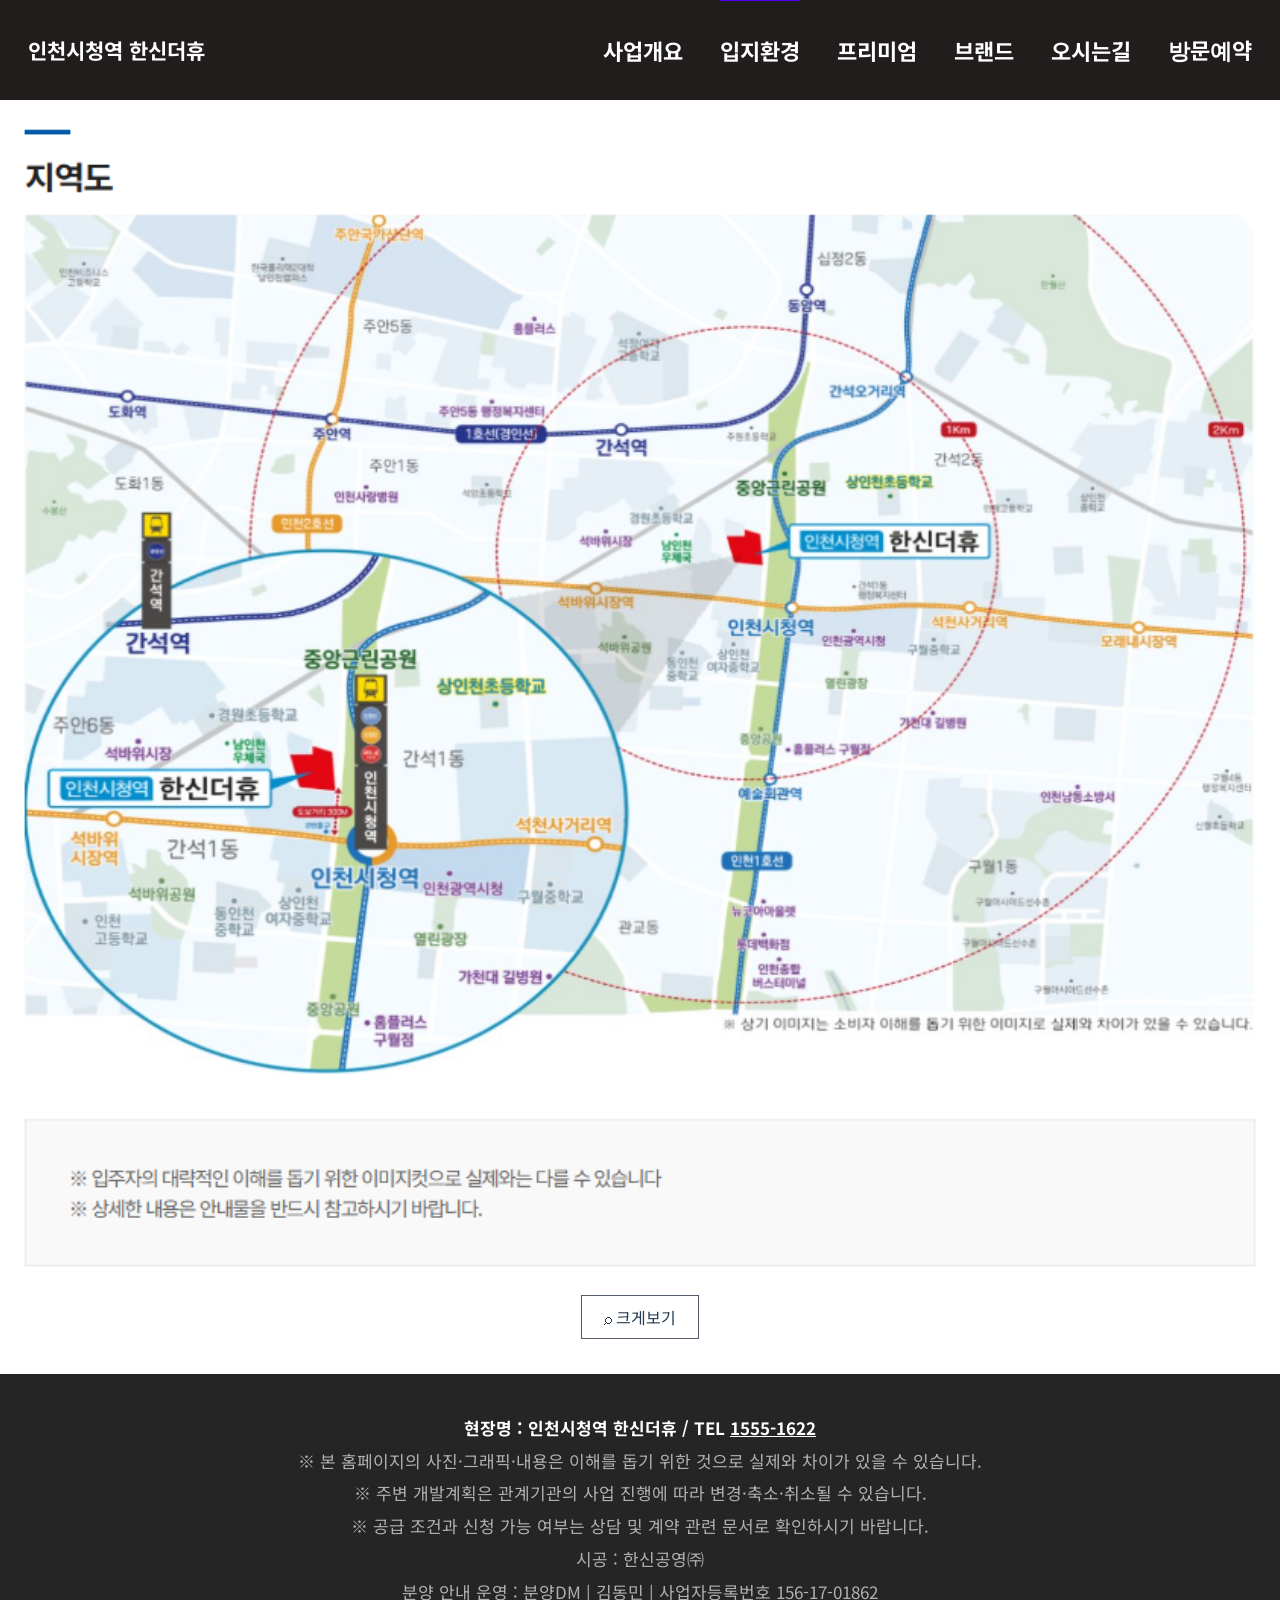
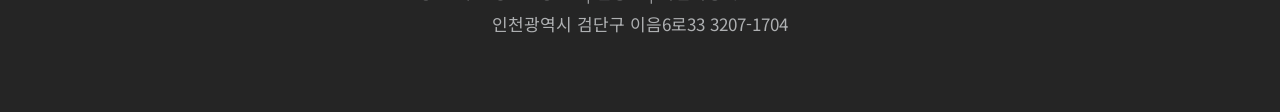
==== 3/index.html @ d1895e8d "Refresh reservation script on 3/index.html" ====
<!doctype html><html lang="ko"><head><meta charset="utf-8"><meta name="viewport" content="width=device-width,initial-scale=1"><title>입지환경 | 인천시청역 한신더휴</title><meta name="description" content="인천시청역 한신더휴의 사업개요, 입지환경, 프리미엄, 브랜드, 오시는 길과 방문예약 안내."><link rel="canonical" href="https://thehue-incheoncityhall.site/3"><link rel="icon" href="/favicon.svg" type="image/svg+xml"><link rel="stylesheet" href="/styles.css"></head><body><header class="site-header"><a class="brand-name" href="/">인천시청역 한신더휴</a><nav class="nav" aria-label="주요 메뉴"><a href="/info">사업개요</a><a href="/3" aria-current="page">입지환경</a><a href="/4">프리미엄</a><a href="/7">브랜드</a><a href="/5">오시는길</a><a href="/6">방문예약</a></nav><button class="menu-toggle" aria-label="메뉴 열기" aria-expanded="false">☰</button></header><main><section class="stack poster-page"><img src="/assets/location-official.png" alt="인천시청역 한신더휴 지역도" loading="lazy"><button class="map-zoom" type="button" data-zoom="/assets/location-official.png">⌕ 크게보기</button></section></main><footer class="site-footer"><p><strong>현장명 : 인천시청역 한신더휴 / TEL <a href="tel:15551622">1555-1622</a></strong></p><p>※ 본 홈페이지의 사진·그래픽·내용은 이해를 돕기 위한 것으로 실제와 차이가 있을 수 있습니다.</p><p>※ 주변 개발계획은 관계기관의 사업 진행에 따라 변경·축소·취소될 수 있습니다.</p><p>※ 공급 조건과 신청 가능 여부는 상담 및 계약 관련 문서로 확인하시기 바랍니다.</p><p>시공 : 한신공영㈜</p><p>분양 안내 운영 : 분양DM | 김동민 | 사업자등록번호 156-17-01862</p><p>인천광역시 검단구 이음6로33 3207-1704</p></footer><div class="zoom-modal" role="dialog" aria-modal="true" aria-label="지역도 크게 보기"><button type="button" aria-label="닫기">×</button><img alt="지역도 확대 이미지"></div><script src="/site.js?v=20260924-reserve-open" defer></script></body></html>
---- styles.css ----
@font-face{font-family:NotoKR;src:url('/assets/NotoSansKR-subset.ttf') format('truetype');font-display:swap}
:root{--nav:#211d1c;--navy:#102d49;--text:#202832}
*{box-sizing:border-box}html{scroll-behavior:smooth}body{margin:0;color:var(--text);font-family:NotoKR,'Noto Sans KR',sans-serif}a{color:inherit;text-decoration:none}button,input,select,textarea{font:inherit}
.site-header{height:100px;background:var(--nav);color:#fff;display:flex;align-items:center;justify-content:space-between;padding:0 28px;position:sticky;top:0;z-index:50;gap:20px}
.brand-name{font-size:21px;font-weight:700;white-space:nowrap}.nav{display:flex;align-items:center;gap:37px;font-size:22px;font-weight:700}.nav a{white-space:nowrap;position:relative}.nav a[aria-current=page]:before{content:'';height:4px;width:100%;background:#4f00f5;position:absolute;left:0;top:-37px}.menu-toggle{display:none;background:transparent;border:0;color:#fff;font-size:32px;cursor:pointer}
.hero{height:calc(100svh - 100px);min-height:640px;background:linear-gradient(rgba(8,47,82,.92),rgba(8,47,82,.92)),url('/assets/rendering.jpg') center/cover;color:white;display:flex;align-items:center;justify-content:center;text-align:center}.hero .overline{font-size:35px;letter-spacing:.4em;margin:0 0 20px}.hero .latin{font-size:clamp(84px,10vw,142px);letter-spacing:.12em;line-height:1.1;font-weight:400;margin:0}.hero .project{font-size:clamp(33px,4vw,53px);font-weight:700;margin:20px 0 0}
.stack{max-width:1258px;margin:auto}.stack img{display:block;width:100%;height:auto}.home-posters{padding-top:38px;padding-bottom:45px}.home-posters img{margin-bottom:34px}.poster-page img+img{margin-top:24px}.nav a:focus-visible,.shortcut:focus-visible,.form-submit:focus-visible{outline:4px solid #b4956d;outline-offset:2px}
.home-shortcuts{display:grid;grid-template-columns:3fr repeat(3,1fr);max-width:1280px;margin:auto;min-height:254px;font-family:NotoKR,'Noto Sans KR',sans-serif}.status-tiles{display:grid;grid-template-rows:1fr 1fr;text-align:center;font-size:25px;font-weight:700}.status-tiles>div{display:flex;align-items:center;justify-content:center;padding:14px}.households,.shortcut-overview{background:#3e3b4d;color:#fff}.open-date,.shortcut-premium{background:#f0f1f3;color:#111}.shortcut-location{background:#38aaa5;color:#fff}.shortcut{display:flex;flex-direction:column;align-items:center;justify-content:center;gap:22px;text-align:center;font-size:23px;font-weight:700;transition:filter .2s}.shortcut:hover{filter:brightness(.96)}.shortcut svg{width:68px;height:68px;fill:none;stroke:currentColor;stroke-width:3;stroke-linejoin:round;stroke-linecap:round}.shortcut span:before{content:'';display:block;width:32px;height:1px;background:currentColor;margin:0 auto 19px}
.reservation-intro{max-width:1258px;margin:auto;padding:49px 18px 45px;text-align:center;background:#fff;color:#111}.reservation-icon{width:52px;height:52px;color:#333}.reservation-intro h2{font-size:32px;line-height:1.25;color:#d42020;margin:16px 0 8px}.reservation-intro p{font-size:19px;font-weight:700;margin:0}.intro-rule{display:block;width:150px;height:1px;background:#444;margin:37px auto 0}
.fine-print{max-width:1258px;margin:8px auto 38px;color:#737a81;font-size:17px;line-height:1.7;padding:0 10px}
.lead-section{background:#060606;color:#fff;padding:70px 20px 90px}.lead-form{max-width:850px;margin:auto}.lead-form h2{font-size:26px;text-align:center;margin:0 0 44px}.field{margin-bottom:33px}.field label{display:block;font-size:21px;margin-bottom:10px}.field input:not([type=checkbox]),.field select{width:100%;height:42px;background:transparent;color:#fff;border:1px solid #bbb;border-radius:0;padding:4px 12px;outline:none}.field input:focus,.field select:focus{border-color:#fff}.field select option{color:#111}.field input[type=date]{color-scheme:dark}.phone-parts{display:grid;grid-template-columns:repeat(3,1fr);gap:6px}.consent-text{width:100%;height:136px;border:1px solid #aaa;color:#dadada;padding:12px;font-size:14px;line-height:1.55;overflow:auto}.agree{display:flex;gap:10px;align-items:center;margin:14px 0 35px;font-size:17px}.agree input{accent-color:#fff}.form-submit{display:block;width:100%;border:1px solid #fff;background:#fff;color:#0d0d0d;font-size:22px;padding:17px;cursor:pointer;font-weight:700}.form-submit:disabled{opacity:.65;cursor:not-allowed}.form-status{min-height:1.5em;text-align:center;color:#f1d5bb}
.site-footer{background:#252525;color:#aeb0b2;text-align:center;padding:36px 22px 70px;font-size:17px;line-height:1.75}.site-footer strong{color:white}.site-footer p{margin:3px 0}.site-footer a{text-decoration:underline}.poster-page{padding-top:10px;min-height:calc(100svh - 360px)}
.zoom-modal{position:fixed;inset:0;background:rgba(0,0,0,.94);z-index:100;display:none;overflow:auto;padding:45px 20px}.zoom-modal.show{display:block}.zoom-modal img{display:block;width:min(1258px,100%);height:auto;margin:auto}.zoom-modal button{position:fixed;right:20px;top:14px;color:#fff;background:none;border:0;font-size:38px;cursor:pointer}
.map-zoom{display:block;margin:15px auto 35px;padding:9px 22px;border:1px solid #54616c;background:#fff;color:#253c51;cursor:pointer}.bot-field{position:absolute;left:-9999px;width:1px;height:1px;opacity:0}
@media(max-width:1100px){.site-header{height:75px}.brand-name{font-size:17px}.nav{gap:18px;font-size:16px}.hero{height:calc(100svh - 75px)}}
@media(max-width:760px){.site-header{height:63px;padding:0 14px}.brand-name{font-size:15px}.menu-toggle{display:block;font-size:25px}.nav{display:none;position:absolute;top:63px;left:0;right:0;background:var(--nav);padding:16px 22px 24px;flex-direction:column;align-items:stretch;gap:0}.nav.open{display:flex}.nav a{padding:12px 0;font-size:18px}.nav a[aria-current=page]:before{top:0;height:2px;width:40px}.hero{height:calc(100svh - 63px);min-height:520px}.hero .overline{font-size:19px;letter-spacing:.2em}.hero .latin{font-size:clamp(54px,13vw,86px);letter-spacing:.08em}.hero .project{font-size:26px}.home-shortcuts{grid-template-columns:repeat(3,1fr)}.status-tiles{grid-column:1/-1;grid-template-rows:repeat(2,minmax(68px,auto));font-size:20px}.shortcut{min-height:150px;gap:8px;font-size:15px;padding:12px 3px}.shortcut svg{width:43px;height:43px}.shortcut span:before{width:24px;margin-bottom:11px}.reservation-intro{padding:36px 14px}.reservation-intro h2{font-size:25px}.reservation-intro p{font-size:15px}.home-posters{padding-top:22px;padding-bottom:15px}.home-posters img{margin-bottom:16px}.lead-section{padding:48px 22px}.field label{font-size:18px}.site-footer{font-size:12px}}
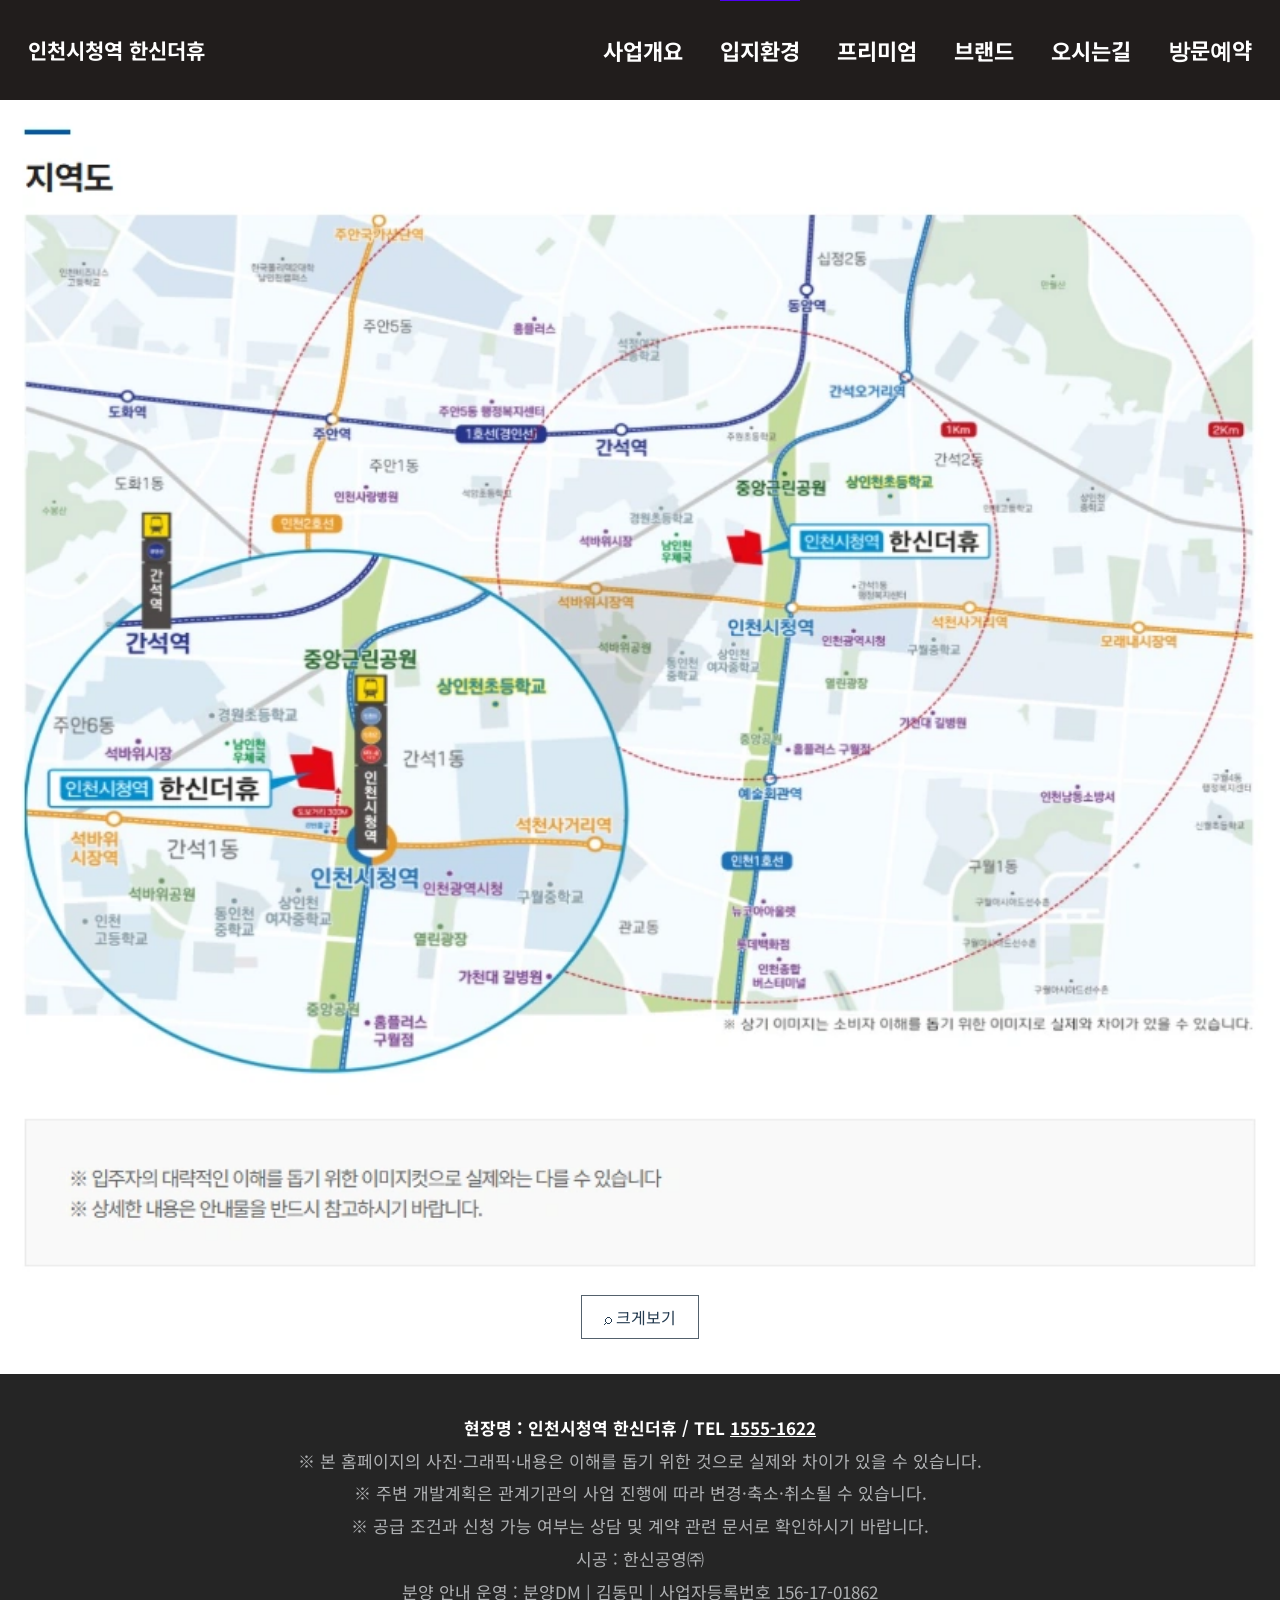
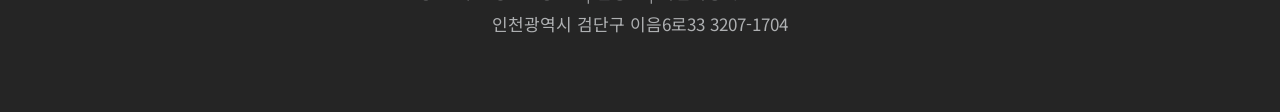
==== commit 38882672: "perf: serve optimized WebP posters with intrinsic sizes and priority" ====
--- a/3/index.html
+++ b/3/index.html
@@ -1 +1 @@
-<!doctype html><html lang="ko"><head><meta charset="utf-8"><meta name="viewport" content="width=device-width,initial-scale=1"><title>입지환경 | 인천시청역 한신더휴</title><meta name="description" content="인천시청역 한신더휴의 사업개요, 입지환경, 프리미엄, 브랜드, 오시는 길과 방문예약 안내."><link rel="canonical" href="https://thehue-incheoncityhall.site/3"><link rel="icon" href="/favicon.svg" type="image/svg+xml"><link rel="stylesheet" href="/styles.css"></head><body><header class="site-header"><a class="brand-name" href="/">인천시청역 한신더휴</a><nav class="nav" aria-label="주요 메뉴"><a href="/info">사업개요</a><a href="/3" aria-current="page">입지환경</a><a href="/4">프리미엄</a><a href="/7">브랜드</a><a href="/5">오시는길</a><a href="/6">방문예약</a></nav><button class="menu-toggle" aria-label="메뉴 열기" aria-expanded="false">☰</button></header><main><section class="stack poster-page"><img src="/assets/location-official.png" alt="인천시청역 한신더휴 지역도" loading="lazy"><button class="map-zoom" type="button" data-zoom="/assets/location-official.png">⌕ 크게보기</button></section></main><footer class="site-footer"><p><strong>현장명 : 인천시청역 한신더휴 / TEL <a href="tel:15551622">1555-1622</a></strong></p><p>※ 본 홈페이지의 사진·그래픽·내용은 이해를 돕기 위한 것으로 실제와 차이가 있을 수 있습니다.</p><p>※ 주변 개발계획은 관계기관의 사업 진행에 따라 변경·축소·취소될 수 있습니다.</p><p>※ 공급 조건과 신청 가능 여부는 상담 및 계약 관련 문서로 확인하시기 바랍니다.</p><p>시공 : 한신공영㈜</p><p>분양 안내 운영 : 분양DM | 김동민 | 사업자등록번호 156-17-01862</p><p>인천광역시 검단구 이음6로33 3207-1704</p></footer><div class="zoom-modal" role="dialog" aria-modal="true" aria-label="지역도 크게 보기"><button type="button" aria-label="닫기">×</button><img alt="지역도 확대 이미지"></div><script src="/site.js?v=20260924-reserve-open" defer></script></body></html>+<!doctype html><html lang="ko"><head><meta charset="utf-8"><meta name="viewport" content="width=device-width,initial-scale=1"><title>입지환경 | 인천시청역 한신더휴</title><meta name="description" content="인천시청역 한신더휴의 사업개요, 입지환경, 프리미엄, 브랜드, 오시는 길과 방문예약 안내."><meta name="robots" content="index,follow,max-image-preview:large,max-snippet:-1,max-video-preview:-1"><meta name="googlebot" content="index,follow,max-image-preview:large"><link rel="canonical" href="https://thehue-incheoncityhall.site/3/"><link rel="alternate" type="application/rss+xml" title="인천시청역 한신더휴 RSS" href="https://thehue-incheoncityhall.site/rss.xml"><meta property="og:locale" content="ko_KR"><meta property="og:type" content="website"><meta property="og:site_name" content="인천시청역 한신더휴"><meta property="og:title" content="입지환경 | 인천시청역 한신더휴"><meta property="og:description" content="인천시청역 한신더휴의 사업개요, 입지환경, 프리미엄, 브랜드, 오시는 길과 방문예약 안내."><meta property="og:url" content="https://thehue-incheoncityhall.site/3/"><meta property="og:image" content="https://thehue-incheoncityhall.site/assets/overview-official.png"><meta name="twitter:card" content="summary_large_image"><meta name="twitter:title" content="입지환경 | 인천시청역 한신더휴"><meta name="twitter:description" content="인천시청역 한신더휴의 사업개요, 입지환경, 프리미엄, 브랜드, 오시는 길과 방문예약 안내."><meta name="twitter:image" content="https://thehue-incheoncityhall.site/assets/overview-official.png"><script type="application/ld+json">{"@context":"https://schema.org","@graph":[{"@type":"WebSite","@id":"https://thehue-incheoncityhall.site/#website","url":"https://thehue-incheoncityhall.site/","name":"인천시청역 한신더휴","inLanguage":"ko-KR"},{"@type":"WebPage","@id":"https://thehue-incheoncityhall.site/3/#webpage","url":"https://thehue-incheoncityhall.site/3/","name":"입지환경 | 인천시청역 한신더휴","description":"인천시청역 한신더휴의 사업개요, 입지환경, 프리미엄, 브랜드, 오시는 길과 방문예약 안내.","isPartOf":{"@id":"https://thehue-incheoncityhall.site/#website"},"inLanguage":"ko-KR"},{"@type":"BreadcrumbList","itemListElement":[{"@type":"ListItem","position":1,"name":"인천시청역 한신더휴","item":"https://thehue-incheoncityhall.site/"},{"@type":"ListItem","position":2,"name":"입지환경","item":"https://thehue-incheoncityhall.site/3/"}]}]}</script><link rel="icon" href="/favicon.svg" type="image/svg+xml"><link rel="stylesheet" href="/styles.css"></head><body><header class="site-header"><a class="brand-name" href="/">인천시청역 한신더휴</a><nav class="nav" aria-label="주요 메뉴"><a href="/info">사업개요</a><a href="/3" aria-current="page">입지환경</a><a href="/4">프리미엄</a><a href="/7">브랜드</a><a href="/5">오시는길</a><a href="/6">방문예약</a></nav><button class="menu-toggle" aria-label="메뉴 열기" aria-expanded="false">☰</button></header><main><section class="stack poster-page"><img src="/assets/location-official.webp" alt="인천시청역 한신더휴 지역도" width="828" height="770" loading="eager" fetchpriority="high" decoding="async"><button class="map-zoom" type="button" data-zoom="/assets/location-official.webp">⌕ 크게보기</button></section></main><footer class="site-footer"><p><strong>현장명 : 인천시청역 한신더휴 / TEL <a href="tel:15551622">1555-1622</a></strong></p><p>※ 본 홈페이지의 사진·그래픽·내용은 이해를 돕기 위한 것으로 실제와 차이가 있을 수 있습니다.</p><p>※ 주변 개발계획은 관계기관의 사업 진행에 따라 변경·축소·취소될 수 있습니다.</p><p>※ 공급 조건과 신청 가능 여부는 상담 및 계약 관련 문서로 확인하시기 바랍니다.</p><p>시공 : 한신공영㈜</p><p>분양 안내 운영 : 분양DM | 김동민 | 사업자등록번호 156-17-01862</p><p>인천광역시 검단구 이음6로33 3207-1704</p></footer><div class="zoom-modal" role="dialog" aria-modal="true" aria-label="지역도 크게 보기"><button type="button" aria-label="닫기">×</button><img alt="지역도 확대 이미지"></div><script src="/site.js?v=20260924-reserve-open" defer></script></body></html>
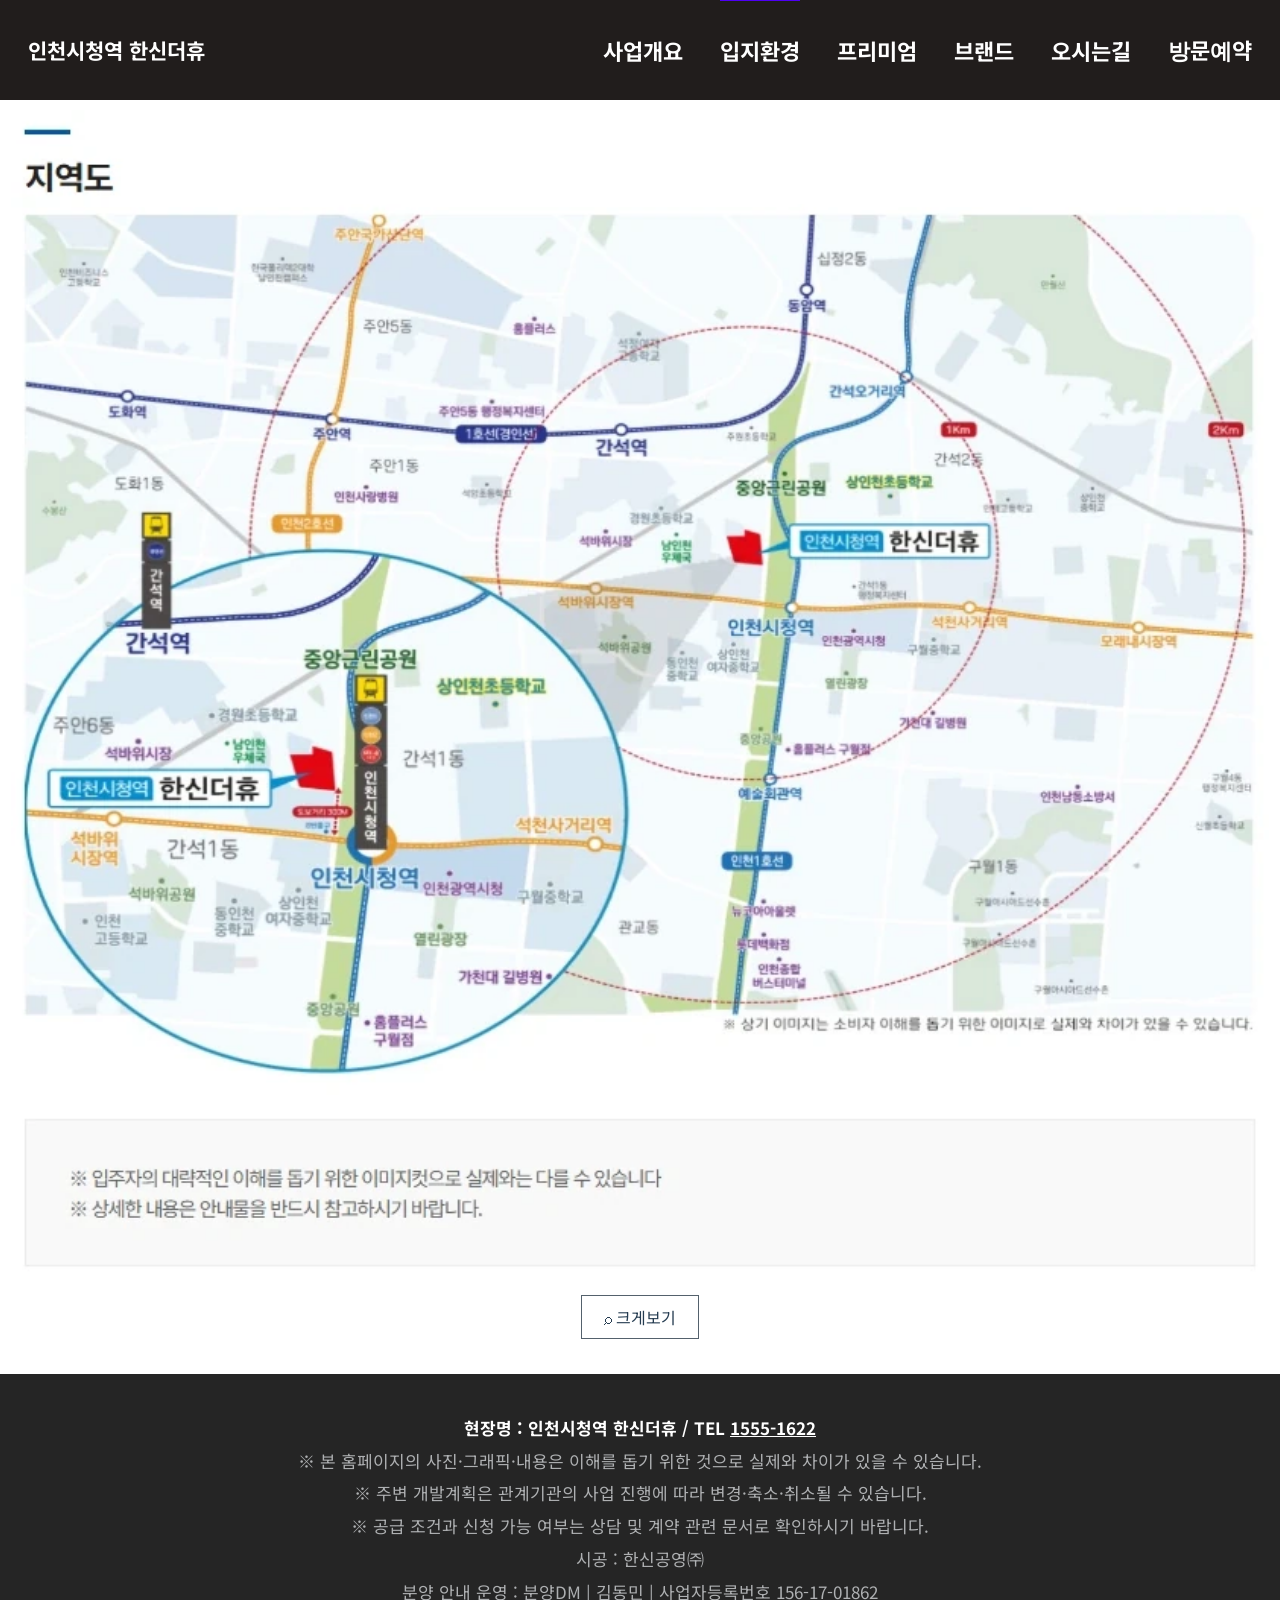
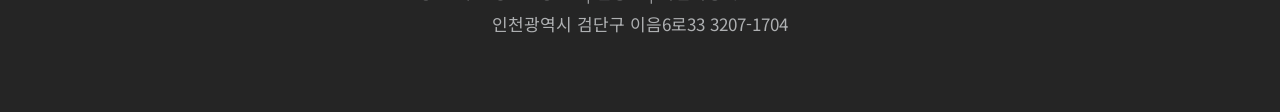
==== commit 1e060345: "Apply official apartment brand favicons across field and site pages" ====
--- a/3/index.html
+++ b/3/index.html
@@ -1 +1 @@
-<!doctype html><html lang="ko"><head><meta charset="utf-8"><meta name="viewport" content="width=device-width,initial-scale=1"><title>입지환경 | 인천시청역 한신더휴</title><meta name="description" content="인천시청역 한신더휴의 사업개요, 입지환경, 프리미엄, 브랜드, 오시는 길과 방문예약 안내."><meta name="robots" content="index,follow,max-image-preview:large,max-snippet:-1,max-video-preview:-1"><meta name="googlebot" content="index,follow,max-image-preview:large"><link rel="canonical" href="https://thehue-incheoncityhall.site/3/"><link rel="alternate" type="application/rss+xml" title="인천시청역 한신더휴 RSS" href="https://thehue-incheoncityhall.site/rss.xml"><meta property="og:locale" content="ko_KR"><meta property="og:type" content="website"><meta property="og:site_name" content="인천시청역 한신더휴"><meta property="og:title" content="입지환경 | 인천시청역 한신더휴"><meta property="og:description" content="인천시청역 한신더휴의 사업개요, 입지환경, 프리미엄, 브랜드, 오시는 길과 방문예약 안내."><meta property="og:url" content="https://thehue-incheoncityhall.site/3/"><meta property="og:image" content="https://thehue-incheoncityhall.site/assets/overview-official.png"><meta name="twitter:card" content="summary_large_image"><meta name="twitter:title" content="입지환경 | 인천시청역 한신더휴"><meta name="twitter:description" content="인천시청역 한신더휴의 사업개요, 입지환경, 프리미엄, 브랜드, 오시는 길과 방문예약 안내."><meta name="twitter:image" content="https://thehue-incheoncityhall.site/assets/overview-official.png"><script type="application/ld+json">{"@context":"https://schema.org","@graph":[{"@type":"WebSite","@id":"https://thehue-incheoncityhall.site/#website","url":"https://thehue-incheoncityhall.site/","name":"인천시청역 한신더휴","inLanguage":"ko-KR"},{"@type":"WebPage","@id":"https://thehue-incheoncityhall.site/3/#webpage","url":"https://thehue-incheoncityhall.site/3/","name":"입지환경 | 인천시청역 한신더휴","description":"인천시청역 한신더휴의 사업개요, 입지환경, 프리미엄, 브랜드, 오시는 길과 방문예약 안내.","isPartOf":{"@id":"https://thehue-incheoncityhall.site/#website"},"inLanguage":"ko-KR"},{"@type":"BreadcrumbList","itemListElement":[{"@type":"ListItem","position":1,"name":"인천시청역 한신더휴","item":"https://thehue-incheoncityhall.site/"},{"@type":"ListItem","position":2,"name":"입지환경","item":"https://thehue-incheoncityhall.site/3/"}]}]}</script><link rel="icon" href="/favicon.svg" type="image/svg+xml"><link rel="stylesheet" href="/styles.css"></head><body><header class="site-header"><a class="brand-name" href="/">인천시청역 한신더휴</a><nav class="nav" aria-label="주요 메뉴"><a href="/info">사업개요</a><a href="/3" aria-current="page">입지환경</a><a href="/4">프리미엄</a><a href="/7">브랜드</a><a href="/5">오시는길</a><a href="/6">방문예약</a></nav><button class="menu-toggle" aria-label="메뉴 열기" aria-expanded="false">☰</button></header><main><section class="stack poster-page"><img src="/assets/location-official.webp" alt="인천시청역 한신더휴 지역도" width="828" height="770" loading="eager" fetchpriority="high" decoding="async"><button class="map-zoom" type="button" data-zoom="/assets/location-official.webp">⌕ 크게보기</button></section></main><footer class="site-footer"><p><strong>현장명 : 인천시청역 한신더휴 / TEL <a href="tel:15551622">1555-1622</a></strong></p><p>※ 본 홈페이지의 사진·그래픽·내용은 이해를 돕기 위한 것으로 실제와 차이가 있을 수 있습니다.</p><p>※ 주변 개발계획은 관계기관의 사업 진행에 따라 변경·축소·취소될 수 있습니다.</p><p>※ 공급 조건과 신청 가능 여부는 상담 및 계약 관련 문서로 확인하시기 바랍니다.</p><p>시공 : 한신공영㈜</p><p>분양 안내 운영 : 분양DM | 김동민 | 사업자등록번호 156-17-01862</p><p>인천광역시 검단구 이음6로33 3207-1704</p></footer><div class="zoom-modal" role="dialog" aria-modal="true" aria-label="지역도 크게 보기"><button type="button" aria-label="닫기">×</button><img alt="지역도 확대 이미지"></div><script src="/site.js?v=20260924-reserve-open" defer></script></body></html>+<!doctype html><html lang="ko"><head><meta charset="utf-8"><meta name="viewport" content="width=device-width,initial-scale=1"><title>입지환경 | 인천시청역 한신더휴</title><meta name="description" content="인천시청역 한신더휴의 사업개요, 입지환경, 프리미엄, 브랜드, 오시는 길과 방문예약 안내."><meta name="robots" content="index,follow,max-image-preview:large,max-snippet:-1,max-video-preview:-1"><meta name="googlebot" content="index,follow,max-image-preview:large"><link rel="canonical" href="https://thehue-incheoncityhall.site/3/"><link rel="alternate" type="application/rss+xml" title="인천시청역 한신더휴 RSS" href="https://thehue-incheoncityhall.site/rss.xml"><meta property="og:locale" content="ko_KR"><meta property="og:type" content="website"><meta property="og:site_name" content="인천시청역 한신더휴"><meta property="og:title" content="입지환경 | 인천시청역 한신더휴"><meta property="og:description" content="인천시청역 한신더휴의 사업개요, 입지환경, 프리미엄, 브랜드, 오시는 길과 방문예약 안내."><meta property="og:url" content="https://thehue-incheoncityhall.site/3/"><meta property="og:image" content="https://thehue-incheoncityhall.site/assets/overview-official.png"><meta name="twitter:card" content="summary_large_image"><meta name="twitter:title" content="입지환경 | 인천시청역 한신더휴"><meta name="twitter:description" content="인천시청역 한신더휴의 사업개요, 입지환경, 프리미엄, 브랜드, 오시는 길과 방문예약 안내."><meta name="twitter:image" content="https://thehue-incheoncityhall.site/assets/overview-official.png"><script type="application/ld+json">{"@context":"https://schema.org","@graph":[{"@type":"WebSite","@id":"https://thehue-incheoncityhall.site/#website","url":"https://thehue-incheoncityhall.site/","name":"인천시청역 한신더휴","inLanguage":"ko-KR"},{"@type":"WebPage","@id":"https://thehue-incheoncityhall.site/3/#webpage","url":"https://thehue-incheoncityhall.site/3/","name":"입지환경 | 인천시청역 한신더휴","description":"인천시청역 한신더휴의 사업개요, 입지환경, 프리미엄, 브랜드, 오시는 길과 방문예약 안내.","isPartOf":{"@id":"https://thehue-incheoncityhall.site/#website"},"inLanguage":"ko-KR"},{"@type":"BreadcrumbList","itemListElement":[{"@type":"ListItem","position":1,"name":"인천시청역 한신더휴","item":"https://thehue-incheoncityhall.site/"},{"@type":"ListItem","position":2,"name":"입지환경","item":"https://thehue-incheoncityhall.site/3/"}]}]}</script><link rel="stylesheet" href="/styles.css"><link rel="icon" href="/assets/brand-favicons/hanshin-20261003.png" type="image/png"/><link rel="shortcut icon" href="/assets/brand-favicons/hanshin-20261003.ico"/></head><body><header class="site-header"><a class="brand-name" href="/">인천시청역 한신더휴</a><nav class="nav" aria-label="주요 메뉴"><a href="/info">사업개요</a><a href="/3" aria-current="page">입지환경</a><a href="/4">프리미엄</a><a href="/7">브랜드</a><a href="/5">오시는길</a><a href="/6">방문예약</a></nav><button class="menu-toggle" aria-label="메뉴 열기" aria-expanded="false">☰</button></header><main><section class="stack poster-page"><img src="/assets/location-official.webp" alt="인천시청역 한신더휴 지역도" width="828" height="770" loading="eager" fetchpriority="high" decoding="async"><button class="map-zoom" type="button" data-zoom="/assets/location-official.webp">⌕ 크게보기</button></section></main><footer class="site-footer"><p><strong>현장명 : 인천시청역 한신더휴 / TEL <a href="tel:15551622">1555-1622</a></strong></p><p>※ 본 홈페이지의 사진·그래픽·내용은 이해를 돕기 위한 것으로 실제와 차이가 있을 수 있습니다.</p><p>※ 주변 개발계획은 관계기관의 사업 진행에 따라 변경·축소·취소될 수 있습니다.</p><p>※ 공급 조건과 신청 가능 여부는 상담 및 계약 관련 문서로 확인하시기 바랍니다.</p><p>시공 : 한신공영㈜</p><p>분양 안내 운영 : 분양DM | 김동민 | 사업자등록번호 156-17-01862</p><p>인천광역시 검단구 이음6로33 3207-1704</p></footer><div class="zoom-modal" role="dialog" aria-modal="true" aria-label="지역도 크게 보기"><button type="button" aria-label="닫기">×</button><img alt="지역도 확대 이미지"></div><script src="/site.js?v=20260924-reserve-open" defer></script></body></html>
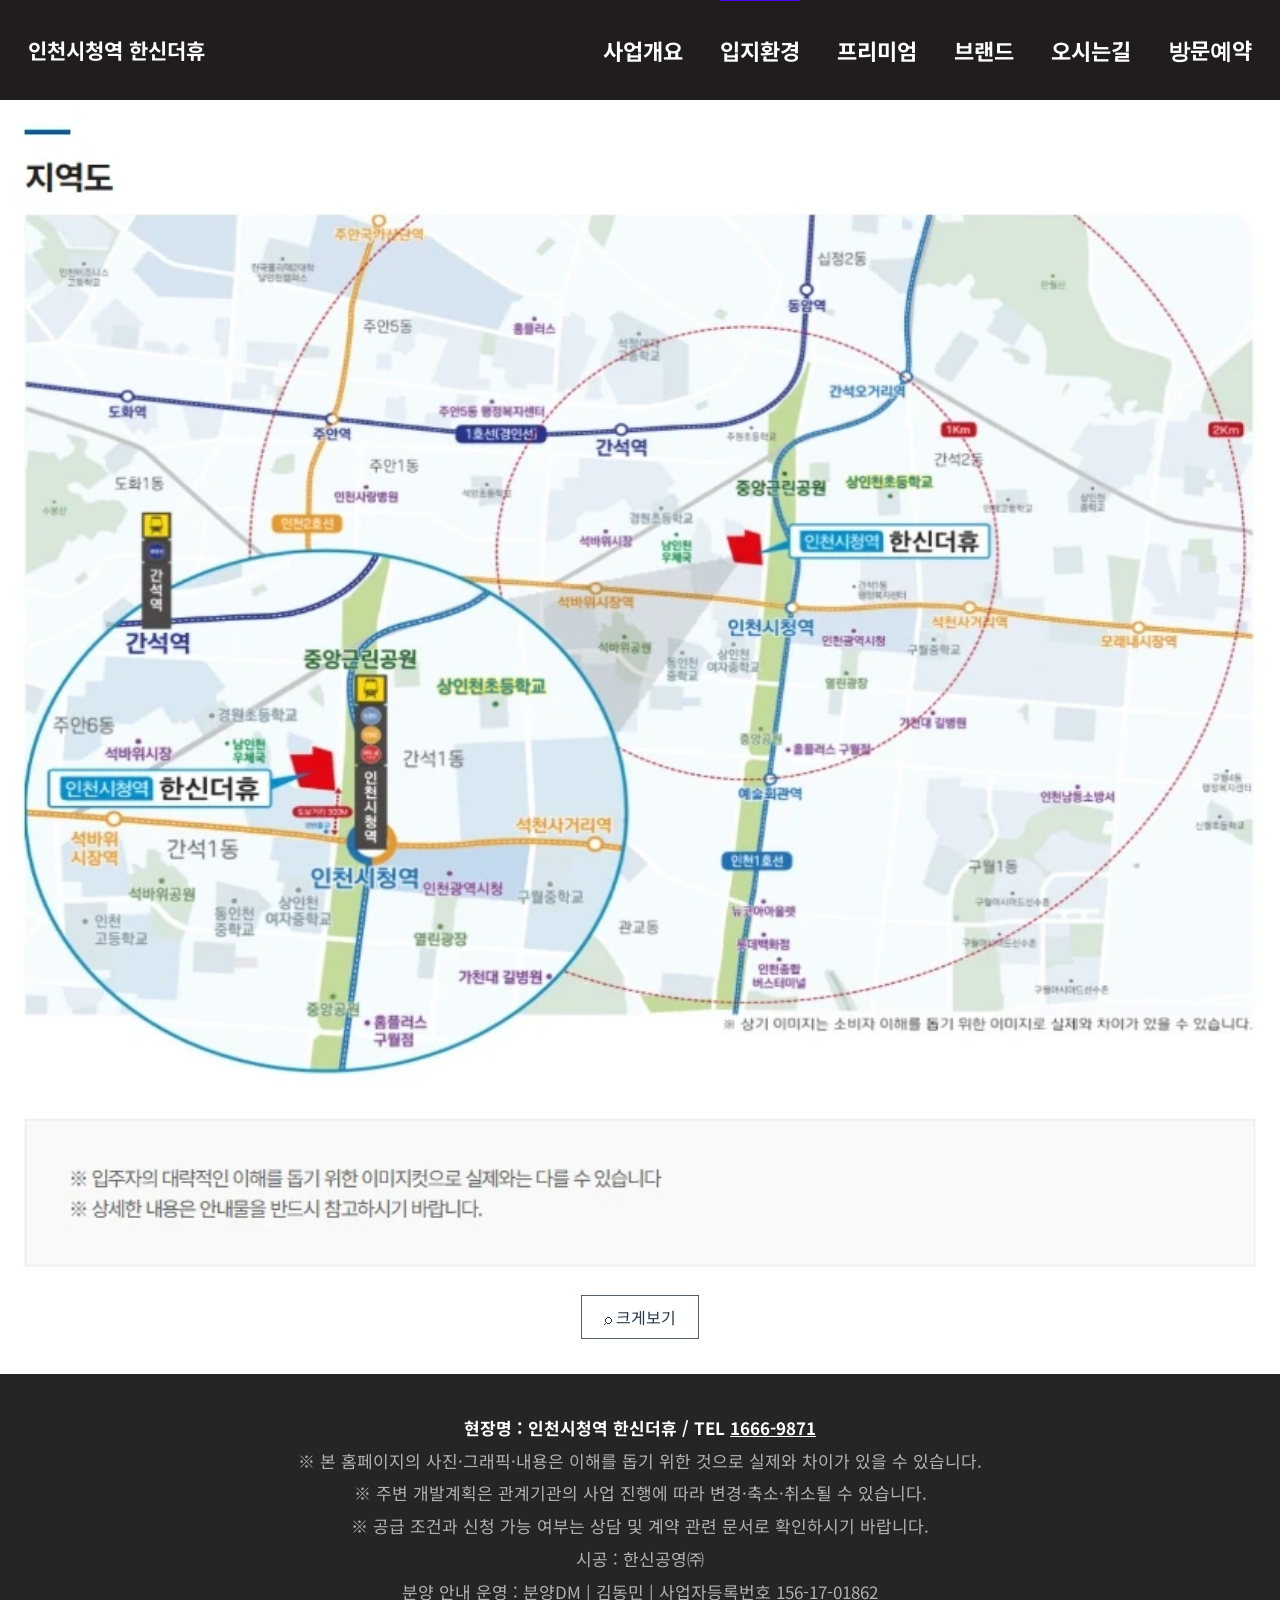
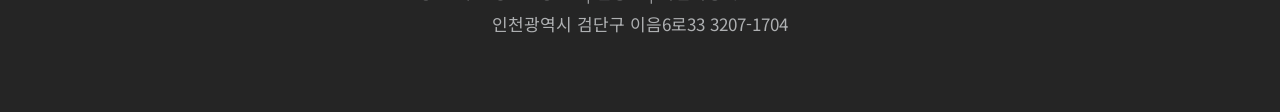
==== commit 01a2a91b: "Update representative phone from 1555-1622 to 1666-9871" ====
--- a/3/index.html
+++ b/3/index.html
@@ -1 +1 @@
-<!doctype html><html lang="ko"><head><meta charset="utf-8"><meta name="viewport" content="width=device-width,initial-scale=1"><title>입지환경 | 인천시청역 한신더휴</title><meta name="description" content="인천시청역 한신더휴의 사업개요, 입지환경, 프리미엄, 브랜드, 오시는 길과 방문예약 안내."><meta name="robots" content="index,follow,max-image-preview:large,max-snippet:-1,max-video-preview:-1"><meta name="googlebot" content="index,follow,max-image-preview:large"><link rel="canonical" href="https://thehue-incheoncityhall.site/3/"><link rel="alternate" type="application/rss+xml" title="인천시청역 한신더휴 RSS" href="https://thehue-incheoncityhall.site/rss.xml"><meta property="og:locale" content="ko_KR"><meta property="og:type" content="website"><meta property="og:site_name" content="인천시청역 한신더휴"><meta property="og:title" content="입지환경 | 인천시청역 한신더휴"><meta property="og:description" content="인천시청역 한신더휴의 사업개요, 입지환경, 프리미엄, 브랜드, 오시는 길과 방문예약 안내."><meta property="og:url" content="https://thehue-incheoncityhall.site/3/"><meta property="og:image" content="https://thehue-incheoncityhall.site/assets/overview-official.png"><meta name="twitter:card" content="summary_large_image"><meta name="twitter:title" content="입지환경 | 인천시청역 한신더휴"><meta name="twitter:description" content="인천시청역 한신더휴의 사업개요, 입지환경, 프리미엄, 브랜드, 오시는 길과 방문예약 안내."><meta name="twitter:image" content="https://thehue-incheoncityhall.site/assets/overview-official.png"><script type="application/ld+json">{"@context":"https://schema.org","@graph":[{"@type":"WebSite","@id":"https://thehue-incheoncityhall.site/#website","url":"https://thehue-incheoncityhall.site/","name":"인천시청역 한신더휴","inLanguage":"ko-KR"},{"@type":"WebPage","@id":"https://thehue-incheoncityhall.site/3/#webpage","url":"https://thehue-incheoncityhall.site/3/","name":"입지환경 | 인천시청역 한신더휴","description":"인천시청역 한신더휴의 사업개요, 입지환경, 프리미엄, 브랜드, 오시는 길과 방문예약 안내.","isPartOf":{"@id":"https://thehue-incheoncityhall.site/#website"},"inLanguage":"ko-KR"},{"@type":"BreadcrumbList","itemListElement":[{"@type":"ListItem","position":1,"name":"인천시청역 한신더휴","item":"https://thehue-incheoncityhall.site/"},{"@type":"ListItem","position":2,"name":"입지환경","item":"https://thehue-incheoncityhall.site/3/"}]}]}</script><link rel="stylesheet" href="/styles.css"><link rel="icon" href="/assets/brand-favicons/hanshin-20261003.png" type="image/png"/><link rel="shortcut icon" href="/assets/brand-favicons/hanshin-20261003.ico"/></head><body><header class="site-header"><a class="brand-name" href="/">인천시청역 한신더휴</a><nav class="nav" aria-label="주요 메뉴"><a href="/info">사업개요</a><a href="/3" aria-current="page">입지환경</a><a href="/4">프리미엄</a><a href="/7">브랜드</a><a href="/5">오시는길</a><a href="/6">방문예약</a></nav><button class="menu-toggle" aria-label="메뉴 열기" aria-expanded="false">☰</button></header><main><section class="stack poster-page"><img src="/assets/location-official.webp" alt="인천시청역 한신더휴 지역도" width="828" height="770" loading="eager" fetchpriority="high" decoding="async"><button class="map-zoom" type="button" data-zoom="/assets/location-official.webp">⌕ 크게보기</button></section></main><footer class="site-footer"><p><strong>현장명 : 인천시청역 한신더휴 / TEL <a href="tel:15551622">1555-1622</a></strong></p><p>※ 본 홈페이지의 사진·그래픽·내용은 이해를 돕기 위한 것으로 실제와 차이가 있을 수 있습니다.</p><p>※ 주변 개발계획은 관계기관의 사업 진행에 따라 변경·축소·취소될 수 있습니다.</p><p>※ 공급 조건과 신청 가능 여부는 상담 및 계약 관련 문서로 확인하시기 바랍니다.</p><p>시공 : 한신공영㈜</p><p>분양 안내 운영 : 분양DM | 김동민 | 사업자등록번호 156-17-01862</p><p>인천광역시 검단구 이음6로33 3207-1704</p></footer><div class="zoom-modal" role="dialog" aria-modal="true" aria-label="지역도 크게 보기"><button type="button" aria-label="닫기">×</button><img alt="지역도 확대 이미지"></div><script src="/site.js?v=20260924-reserve-open" defer></script></body></html>+<!doctype html><html lang="ko"><head><meta charset="utf-8"><meta name="viewport" content="width=device-width,initial-scale=1"><title>입지환경 | 인천시청역 한신더휴</title><meta name="description" content="인천시청역 한신더휴의 사업개요, 입지환경, 프리미엄, 브랜드, 오시는 길과 방문예약 안내."><meta name="robots" content="index,follow,max-image-preview:large,max-snippet:-1,max-video-preview:-1"><meta name="googlebot" content="index,follow,max-image-preview:large"><link rel="canonical" href="https://thehue-incheoncityhall.site/3/"><link rel="alternate" type="application/rss+xml" title="인천시청역 한신더휴 RSS" href="https://thehue-incheoncityhall.site/rss.xml"><meta property="og:locale" content="ko_KR"><meta property="og:type" content="website"><meta property="og:site_name" content="인천시청역 한신더휴"><meta property="og:title" content="입지환경 | 인천시청역 한신더휴"><meta property="og:description" content="인천시청역 한신더휴의 사업개요, 입지환경, 프리미엄, 브랜드, 오시는 길과 방문예약 안내."><meta property="og:url" content="https://thehue-incheoncityhall.site/3/"><meta property="og:image" content="https://thehue-incheoncityhall.site/assets/overview-official.png"><meta name="twitter:card" content="summary_large_image"><meta name="twitter:title" content="입지환경 | 인천시청역 한신더휴"><meta name="twitter:description" content="인천시청역 한신더휴의 사업개요, 입지환경, 프리미엄, 브랜드, 오시는 길과 방문예약 안내."><meta name="twitter:image" content="https://thehue-incheoncityhall.site/assets/overview-official.png"><script type="application/ld+json">{"@context":"https://schema.org","@graph":[{"@type":"WebSite","@id":"https://thehue-incheoncityhall.site/#website","url":"https://thehue-incheoncityhall.site/","name":"인천시청역 한신더휴","inLanguage":"ko-KR"},{"@type":"WebPage","@id":"https://thehue-incheoncityhall.site/3/#webpage","url":"https://thehue-incheoncityhall.site/3/","name":"입지환경 | 인천시청역 한신더휴","description":"인천시청역 한신더휴의 사업개요, 입지환경, 프리미엄, 브랜드, 오시는 길과 방문예약 안내.","isPartOf":{"@id":"https://thehue-incheoncityhall.site/#website"},"inLanguage":"ko-KR","about":{"@type":"Place","name":"인천시청역 한신더휴"},"primaryImageOfPage":{"@type":"ImageObject","url":"https://thehue-incheoncityhall.site/assets/overview-official.png","width":830,"height":1049,"encodingFormat":"image/png"}},{"@type":"BreadcrumbList","itemListElement":[{"@type":"ListItem","position":1,"name":"인천시청역 한신더휴","item":"https://thehue-incheoncityhall.site/"},{"@type":"ListItem","position":2,"name":"입지환경","item":"https://thehue-incheoncityhall.site/3/"}]}]}</script><link rel="stylesheet" href="/styles.css"><link rel="icon" href="/assets/brand-favicons/hanshin-20261003.png" type="image/png"/><link rel="shortcut icon" href="/assets/brand-favicons/hanshin-20261003.ico"/><meta property="og:image:width" content="830"><meta property="og:image:height" content="1049"><meta property="og:image:type" content="image/png"></head><body><header class="site-header"><a class="brand-name" href="/">인천시청역 한신더휴</a><nav class="nav" aria-label="주요 메뉴"><a href="/info">사업개요</a><a href="/3" aria-current="page">입지환경</a><a href="/4">프리미엄</a><a href="/7">브랜드</a><a href="/5">오시는길</a><a href="/6">방문예약</a></nav><button class="menu-toggle" aria-label="메뉴 열기" aria-expanded="false">☰</button></header><main><section class="stack poster-page"><img src="/assets/location-official.webp" alt="인천시청역 한신더휴 지역도" width="828" height="770" loading="eager" fetchpriority="high" decoding="async"><button class="map-zoom" type="button" data-zoom="/assets/location-official.webp">⌕ 크게보기</button></section></main><footer class="site-footer"><p><strong>현장명 : 인천시청역 한신더휴 / TEL <a href="tel:16669871">1666-9871</a></strong></p><p>※ 본 홈페이지의 사진·그래픽·내용은 이해를 돕기 위한 것으로 실제와 차이가 있을 수 있습니다.</p><p>※ 주변 개발계획은 관계기관의 사업 진행에 따라 변경·축소·취소될 수 있습니다.</p><p>※ 공급 조건과 신청 가능 여부는 상담 및 계약 관련 문서로 확인하시기 바랍니다.</p><p>시공 : 한신공영㈜</p><p>분양 안내 운영 : 분양DM | 김동민 | 사업자등록번호 156-17-01862</p><p>인천광역시 검단구 이음6로33 3207-1704</p></footer><div class="zoom-modal" role="dialog" aria-modal="true" aria-label="지역도 크게 보기"><button type="button" aria-label="닫기">×</button><img alt="지역도 확대 이미지"></div><script src="/site.js?v=20260924-reserve-open" defer></script></body></html>
